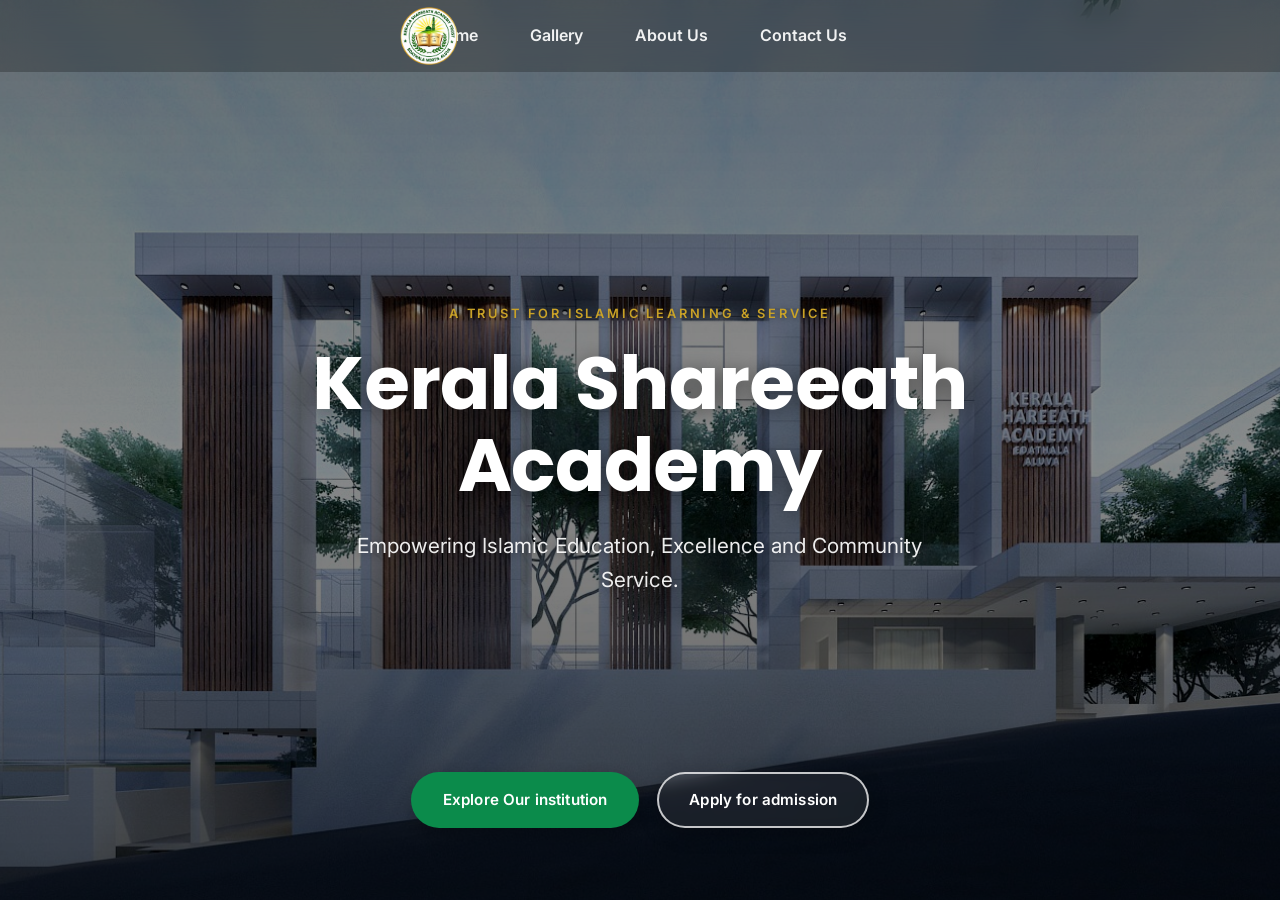
==== index.html @ facd6d51 "first commit" ====
<!doctype html>
<html lang="en">
  <head>
    <meta charset="UTF-8" />
    <meta name="viewport" content="width=device-width, initial-scale=1.0" />
    <title>Kerala Shareeath Academy</title>
    <meta
      name="description"
      content="Kerala Shareeath Academy — empowering Islamic education, excellence and community service."
    />

    <!-- Fonts: Poppins (display) + Inter (body) -->
    <link rel="preconnect" href="https://fonts.googleapis.com" />
    <link rel="preconnect" href="https://fonts.gstatic.com" crossorigin />
    <link
      href="https://fonts.googleapis.com/css2?family=Poppins:wght@500;600;700;800&family=Inter:wght@400;500;600&display=swap"
      rel="stylesheet"
    />

    <link rel="stylesheet" href="style.css" />
  </head>
  <body>
    <!-- ============ NAVBAR (transparent) ============ -->
    <header class="site-header">
      <div class="nav-inner">
        <img
          src="IMAGES/LOGO.png"
          alt="Kerala Shareeath Academy Logo"
          class="nav-logo"
        />

        <nav class="site-nav" aria-label="Primary">
          <ul>
            <li><a href="index.html">Home</a></li>
            <li><a href="gallery.html">Gallery</a></li>
            <li><a href="about.html">About Us</a></li>
            <li><a href="contact.html">Contact Us</a></li>
          </ul>
        </nav>

        <button
          class="nav-toggle"
          aria-expanded="false"
          aria-label="Toggle navigation"
        >
          ☰
        </button>
      </div>
    </header>

    <!-- ============ HERO ============ -->
    <header class="hero" id="hero">
      <!-- Slideshow layers (desktop) -->
      <div class="hero-slides" aria-hidden="true">
        <div
          class="hero-slide is-active"
          style="background-image: url(&quot;IMAGES/KSA1.jpeg&quot;)"
        ></div>
        <div
          class="hero-slide"
          style="background-image: url(&quot;IMAGES/KSA2.jpeg&quot;)"
        ></div>
        <div
          class="hero-slide"
          style="background-image: url(&quot;IMAGES/KSA3.jpeg&quot;)"
        ></div>
        <div
          class="hero-slide"
          style="background-image: url(&quot;IMAGES/KSA4.jpeg&quot;)"
        ></div>
      </div>

      <!-- Static image (mobile only, no JS needed) -->
      <div class="hero-static" aria-hidden="true"></div>

      <!-- Gradient overlay -->
      <div class="hero-overlay"></div>

      <!-- Subtle geometric ornament (signature motif) -->
      <svg class="hero-lattice" viewBox="0 0 200 200" aria-hidden="true">
        <use href="#khatam-pattern"></use>
      </svg>

      <!-- Content (only first landing sight) -->
      <div class="hero-content">
        <p class="hero-eyebrow">A TRUST FOR ISLAMIC LEARNING &amp; SERVICE</p>
        <h1 class="hero-title">Kerala Shareeath<br />Academy</h1>
        <p class="hero-subtitle">
          Empowering Islamic Education, Excellence and Community Service.
        </p>
      </div>

      <!-- CTA buttons (only two) -->
      <nav class="hero-actions" aria-label="Primary actions">
        <a href="gallery.html" class="btn btn-primary"
          >Explore Our institution</a
        >
        <a
          href="https://wa.me/919446958515?text=%D8%A7%D9%84%D8%B3%D9%84%D8%A7%D9%85%20%D8%B9%D9%84%D9%8A%D9%83%D9%85"
          class="btn btn-secondary"
          target="_blank"        >
          Apply for admission
        </a>
      </nav>
    </header>

    <!-- Shared SVG defs for the geometric motif, reused across sections -->
    <svg width="0" height="0" style="position: absolute">
      <defs>
        <pattern
          id="khatam-pattern"
          width="40"
          height="40"
          patternUnits="userSpaceOnUse"
        >
          <g fill="none" stroke="currentColor" stroke-width="1">
            <path d="M20 2 L38 20 L20 38 L2 20 Z" />
            <path d="M20 10 L30 20 L20 30 L10 20 Z" />
          </g>
        </pattern>
      </defs>
    </svg>

    <main>
      <!-- Empty main — content moved to dedicated pages. -->
    </main>

    <script src="script.js"></script>
  </body>
</html>
---- style.css ----
/* ============================================================
   KERALA SHAREEATH ACADEMY — DESIGN TOKENS
   ============================================================ */
:root {
  /* Color */
  --forest-deep:   #0a2e1f;   /* darkest ink-green, footer / dark bands */
  --brand-green:   #0b8b4b;   /* mandated brand green */
  --brand-green-d: #076b3a;   /* hover / pressed state */
  --gold:          #c9a227;   /* Islamic ornament / accent */
  --sand:          #f5f4ef;   /* cool off-white section background */
  --ink:           #17211c;   /* primary body text */
  --ink-soft:      #4d5951;   /* secondary body text */
  --white:         #ffffff;

  /* Type */
  --font-display: 'Poppins', 'Segoe UI', sans-serif;
  --font-body:    'Inter', 'Segoe UI', sans-serif;

  /* Layout */
  --max-width: 1200px;
  --radius: 10px;
  --transition-fast: 0.25s ease;
  --transition-slow: 1.4s ease;
  --nav-height: 72px;
}

/* ============================================================
   RESET
   ============================================================ */
*, *::before, *::after { box-sizing: border-box; }
html { scroll-behavior: smooth; }
body {
  margin: 0;
  font-family: var(--font-body);
  color: var(--ink);
  background: var(--sand);
  line-height: 1.6;
  -webkit-font-smoothing: antialiased;
}
/* Page transition wrapper */
.page-enter { opacity: 0; transform: translateY(8px); }
.page-enter-active { opacity: 1; transform: translateY(0); transition: opacity 420ms ease, transform 420ms ease; }
.page-exit { opacity: 1; }
.page-exit-active { opacity: 0; transition: opacity 300ms ease; }
img { max-width: 100%; display: block; }
a { color: inherit; text-decoration: none; }
h1, h2, h3, h4 {
  font-family: var(--font-display);
  margin: 0;
  color: var(--forest-deep);
}
p { margin: 0; }
ul { list-style: none; margin: 0; padding: 0; }

:focus-visible {
  outline: 3px solid var(--gold);
  outline-offset: 3px;
}

@media (prefers-reduced-motion: reduce) {
  *, *::before, *::after {
    animation-duration: 0.01ms !important;
    transition-duration: 0.01ms !important;
    scroll-behavior: auto !important;
  }
}

/* ============================================================
   HERO
   ============================================================ */
.hero {
  position: relative;
  width: 100vw;
  height: 100vh;
  min-height: 560px;
  overflow: hidden;
  display: flex;
  flex-direction: column;
  align-items: center;
  justify-content: center;
  isolation: isolate;
}

/* Slideshow layers - desktop/tablet */
.hero-slides {
  position: absolute;
  inset: 0;
  z-index: 0;
}
.hero-slide {
  position: absolute;
  inset: 0;
  background-size: cover;
  background-position: center;
  background-repeat: no-repeat;
  opacity: 0;
  transition: opacity var(--transition-slow);
  will-change: opacity;
}
.hero-slide.is-active { opacity: 1; }

/* Static image - mobile only (hidden by default) */
.hero-static {
  position: absolute;
  inset: 0;
  z-index: 0;
  display: none;
  background-image: url('IMAGES/KSA1.jpeg');
  background-size: cover;
  background-position: center;
  background-repeat: no-repeat;
}

/* Gradient overlay */
.hero-overlay {
  position: absolute;
  inset: 0;
  z-index: 1;
  background: linear-gradient(
    rgba(0,0,0,0.55),
    rgba(0,0,0,0.45),
    rgba(0,0,0,0.65)
  );
}

/* Signature geometric motif, faint, top-right of hero */
.hero-lattice {
  position: absolute;
  top: 6%;
  right: 4%;
  width: 140px;
  height: 140px;
  color: rgba(255,255,255,0.35);
  z-index: 1;
  pointer-events: none;
}
.hero-lattice rect,
.hero-lattice pattern { fill: none; }

/* Content */
.hero-content {
  position: relative;
  z-index: 2;
  text-align: center;
  color: var(--white);
  padding: 0 24px;
  max-width: 900px;
}
.hero-eyebrow {
  font-family: var(--font-body);
  font-size: 0.8rem;
  font-weight: 600;
  letter-spacing: 0.22em;
  color: var(--gold);
  margin-bottom: 18px;
  text-shadow: 0 1px 6px rgba(0,0,0,0.5);
}
.hero-title {
  font-size: clamp(2.4rem, 6vw, 4.6rem);
  font-weight: 700;
  line-height: 1.12;
  letter-spacing: -0.01em;
  color: var(--white);
  text-shadow: 0 3px 20px rgba(0,0,0,0.45);
}
.hero-subtitle {
  margin-top: 22px;
  font-size: clamp(1rem, 2vw, 1.3rem);
  font-weight: 400;
  color: rgba(255,255,255,0.92);
  text-shadow: 0 2px 10px rgba(0,0,0,0.4);
  max-width: 620px;
  margin-left: auto;
  margin-right: auto;
}

/* Bottom CTA buttons */
.hero-actions {
  position: absolute;
  z-index: 2;
  bottom: 8%;
  left: 0;
  right: 0;
  display: flex;
  flex-direction: row;
  justify-content: center;
  align-items: center;
  gap: 18px;
  padding: 0 24px;
}

.btn {
  display: inline-flex;
  align-items: center;
  justify-content: center;
  padding: 14px 30px;
  border-radius: 999px;
  font-family: var(--font-body);
  font-size: 0.95rem;
  font-weight: 600;
  letter-spacing: 0.01em;
  white-space: nowrap;
  transition: transform var(--transition-fast), box-shadow var(--transition-fast), background var(--transition-fast), border-color var(--transition-fast);
  box-shadow: 0 6px 20px rgba(0,0,0,0.22);
  cursor: pointer;
  border: 2px solid transparent;
}
.btn:hover,
.btn:focus-visible {
  transform: translateY(-3px) scale(1.04);
  box-shadow: 0 10px 26px rgba(0,0,0,0.3);
}

.btn-primary {
  background: var(--brand-green);
  color: var(--white);
}
.btn-primary:hover,
.btn-primary:focus-visible {
  background: var(--brand-green-d);
}

.btn-secondary {
  background: rgba(255,255,255,0.08);
  color: var(--white);
  border-color: rgba(255,255,255,0.75);
  backdrop-filter: blur(6px);
}
.btn-secondary:hover,
.btn-secondary:focus-visible {
  background: rgba(255,255,255,0.2);
  border-color: var(--white);
}

/* Scroll cue */
.hero-scroll-cue {
  position: absolute;
  z-index: 2;
  bottom: 2.4%;
  width: 22px;
  height: 36px;
  border: 2px solid rgba(255,255,255,0.6);
  border-radius: 12px;
}
.hero-scroll-cue span {
  position: absolute;
  top: 6px;
  left: 50%;
  width: 4px;
  height: 8px;
  background: var(--gold);
  border-radius: 2px;
  transform: translateX(-50%);
  animation: scrollcue 1.8s ease infinite;
}
@keyframes scrollcue {
  0%   { opacity: 1; top: 6px; }
  70%  { opacity: 0.2; top: 18px; }
  100% { opacity: 0; top: 18px; }
}

/* ============================================================
   SHARED SECTION HELPERS
   ============================================================ */
main { overflow: visible; }

html { scroll-padding-top: var(--nav-height); }

.container {
  max-width: var(--max-width);
  margin: 0 auto;
  padding: 40px 24px 60px;
}

.page-gallery main,
.page-about main,
.page-contact main {
  padding-top: calc(var(--nav-height) + 40px);
}

.page-section {
  background: var(--white);
  border-radius: var(--radius);
  box-shadow: 0 18px 40px rgba(10,46,31,0.08);
  padding: 40px 32px;
  margin-bottom: 40px;
}

.feature-grid,
.gallery-grid,
.contact-grid {
  display: grid;
  gap: 24px;
}

.feature-grid {
  grid-template-columns: repeat(3, minmax(220px, 1fr));
}

.gallery-grid {
  grid-template-columns: repeat(3, minmax(180px, 1fr));
}

.gallery-grid img {
  width: 100%;
  height: 320px;
  object-fit: cover;
  border-radius: 18px;
  transition: transform var(--transition-fast), filter var(--transition-fast);
}
.gallery-grid img:hover {
  transform: translateY(-6px);
  filter: saturate(1.12) brightness(1.02);
}

.contact-grid {
  grid-template-columns: 1fr 1fr;
}

.card {
  background: var(--sand);
  padding: 28px 24px;
  border-radius: var(--radius);
  box-shadow: 0 12px 28px rgba(10,46,31,0.08);
}

.card h3 {
  margin-bottom: 14px;
}

.card p,
.card li {
  color: var(--ink-soft);
  line-height: 1.8;
}
.eyebrow--dark { color: var(--brand-green-d); }

.section-head {
  max-width: 640px;
  margin: 0 auto 48px;
  text-align: center;
}
.section-head h2 { font-size: clamp(1.8rem, 3vw, 2.4rem); }

/* ============================================================
   WELCOME / ABOUT
   ============================================================ */
.welcome {
  max-width: var(--max-width);
  margin: 0 auto;
  padding: 96px 24px;
  display: grid;
  grid-template-columns: 1.2fr 0.8fr;
  gap: 60px;
  align-items: center;
}
.welcome-copy h2 {
  font-size: clamp(1.9rem, 3.4vw, 2.6rem);
  line-height: 1.2;
  margin-bottom: 22px;
}
.welcome-copy p {
  color: var(--ink-soft);
  font-size: 1.05rem;
  max-width: 54ch;
}
.link-arrow {
  display: inline-block;
  margin-top: 24px;
  font-weight: 600;
  color: var(--brand-green-d);
  border-bottom: 2px solid transparent;
  transition: border-color var(--transition-fast);
}
.link-arrow:hover { border-color: var(--brand-green-d); }

.welcome-motif {
  display: flex;
  align-items: center;
  justify-content: center;
}
.motif-svg {
  width: 100%;
  max-width: 280px;
  color: var(--gold);
  opacity: 0.85;
}

/* ============================================================
   INSTITUTIONS
   ============================================================ */
.institutions {
  background: var(--white);
  padding: 96px 24px;
}
.institutions-grid {
  max-width: var(--max-width);
  margin: 0 auto;
  display: grid;
  grid-template-columns: repeat(4, 1fr);
  gap: 28px;
}
.inst-card {
  background: var(--sand);
  border-radius: var(--radius);
  padding: 32px 24px;
  text-align: left;
  transition: transform var(--transition-fast), box-shadow var(--transition-fast);
  border: 1px solid rgba(10,46,31,0.06);
}
.inst-card:hover {
  transform: translateY(-6px);
  box-shadow: 0 14px 30px rgba(10,46,31,0.1);
}
.inst-icon {
  font-size: 1.8rem;
  margin-bottom: 16px;
}
.inst-card h3 {
  font-size: 1.15rem;
  margin-bottom: 10px;
}
.inst-card p {
  color: var(--ink-soft);
  font-size: 0.96rem;
}

/* ============================================================
   STATS BAND
   ============================================================ */
.stats {
  background: var(--forest-deep);
  padding: 64px 24px;
}
.stats-grid {
  max-width: var(--max-width);
  margin: 0 auto;
  display: grid;
  grid-template-columns: repeat(4, 1fr);
  gap: 24px;
  text-align: center;
}
.stat-num {
  display: block;
  font-family: var(--font-display);
  font-size: clamp(1.8rem, 3vw, 2.6rem);
  font-weight: 700;
  color: var(--gold);
}
.stat-label {
  display: block;
  margin-top: 8px;
  font-size: 0.9rem;
  letter-spacing: 0.04em;
  color: rgba(255,255,255,0.85);
}

/* ============================================================
   ADMISSIONS CALLOUT
   ============================================================ */
.admissions {
  background: var(--sand);
  padding: 96px 24px;
  text-align: center;
}
.admissions-inner {
  max-width: 560px;
  margin: 0 auto;
}
.admissions-inner h2 {
  font-size: clamp(1.8rem, 3vw, 2.3rem);
  margin-bottom: 16px;
}
.admissions-inner p {
  color: var(--ink-soft);
  margin-bottom: 30px;
}
.admissions .btn-primary {
  box-shadow: 0 8px 22px rgba(11,139,75,0.25);
}

/* ============================================================
   RESPONSIVE — TABLET
   ============================================================ */
@media (max-width: 1024px) {
  .institutions-grid { grid-template-columns: repeat(2, 1fr); }
  .welcome { grid-template-columns: 1fr; }
  .welcome-motif { order: -1; max-width: 220px; margin: 0 auto; }
}

/* ============================================================
   RESPONSIVE — MOBILE (< 768px)
   ============================================================ */
@media (max-width: 768px) {

  /* Hero: swap slideshow for static first image */
  .hero-slides { display: none; }
  .hero-static { display: block; }

  .hero { min-height: 100svh; padding-bottom: 24px; }

  .hero-content { padding: 0 20px; }
  .hero-eyebrow { font-size: 0.7rem; letter-spacing: 0.16em; }
  .hero-title { font-size: clamp(2rem, 9vw, 2.6rem); }
  .hero-subtitle { font-size: 1rem; margin-top: 16px; }

  .hero-lattice { width: 90px; height: 90px; top: 4%; right: 5%; }

  /* Buttons stack full width */
  .hero-actions {
    flex-direction: column;
    bottom: 6%;
    gap: 12px;
    width: 100%;
    padding: 0 22px;
  }
  .btn {
    width: 100%;
    padding: 15px 24px;
  }
  .hero-scroll-cue { display: none; }

  .welcome,
  .institutions,
  .admissions {
    padding: 64px 20px;
  }
  .institutions-grid { grid-template-columns: 1fr; }
  .stats-grid { grid-template-columns: repeat(2, 1fr); gap: 32px 20px; }
}

@media (max-width: 400px) {
  .hero-title { font-size: 1.9rem; }
}

/* ============ NAVBAR ============ */
.site-header {
  position: fixed;
  top: 0;
  left: 0;
  right: 0;
  height: var(--nav-height);
  display: flex;
  align-items: center;
  z-index: 40;
  background: rgba(0,0,0,0.24);
  backdrop-filter: blur(14px);
  color: var(--white);
}
.site-header .nav-inner {
  max-width: var(--max-width);
  margin: 0 auto;
  width: 100%;
  padding: 0 24px;
  display: flex;
  align-items: center;
  justify-content: center;
}
.nav-logo {
  position: absolute;
  left: 400px;
  top: 50%;
  transform: translateY(-50%);
  width: 58px;
  height: 58px;
  object-fit: contain;
  z-index: 2;
}
.site-nav ul { display: flex; gap: 24px; align-items: center; }
.site-nav a { color: rgba(255,255,255,0.92); padding: 10px 14px; border-radius: 14px; transition: background 180ms ease, color 180ms ease; font-weight: 600; }
.site-nav a:hover, .site-nav a:focus { background: rgba(255,255,255,0.14); color: var(--white); }
.nav-toggle { display: none; background: transparent; color: var(--white); border: none; font-size: 1.4rem; cursor: pointer; }

/* Sub-headers on inner pages: make header solid and subtle */
.site-header--sub { background: var(--white); color: var(--ink); box-shadow: 0 16px 38px rgba(10,46,31,0.08); }
.site-header--sub .site-nav a { color: var(--ink); }
.site-header--sub .nav-toggle { color: var(--ink); }

.site-nav.show { display: flex; }

@media (max-width: 768px) {
  .site-nav { display: none; }
  .nav-toggle { display: inline-flex; }
  .site-header--sub .nav-toggle { color: var(--ink); }

  .nav-logo {
    left: 16px;
    width: 50px;
    height: 50px;
  }
}

@media (max-width: 700px) {
  .site-nav {
    position: absolute;
    top: calc(var(--nav-height) + 12px);
    right: 20px;
    background: rgba(255,255,255,0.98);
    border-radius: 18px;
    box-shadow: 0 24px 48px rgba(0,0,0,0.14);
    padding: 16px;
    display: none;
    width: min(260px, calc(100% - 40px));
  }
  .site-nav ul { flex-direction: column; gap: 14px; }
}
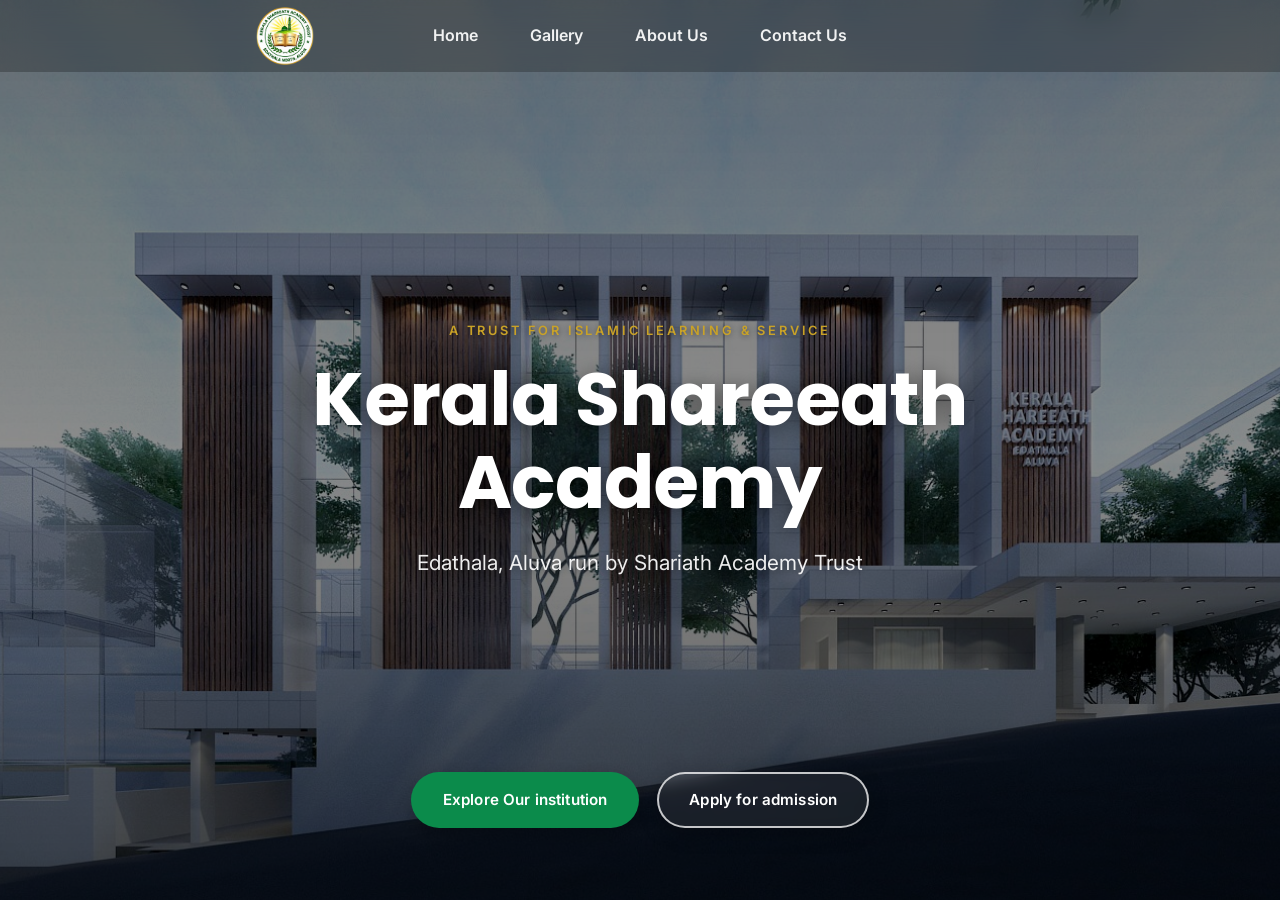
==== commit ec4ac7bc: "corrections" ====
--- a/index.html
+++ b/index.html
@@ -86,7 +86,7 @@
         <p class="hero-eyebrow">A TRUST FOR ISLAMIC LEARNING &amp; SERVICE</p>
         <h1 class="hero-title">Kerala Shareeath<br />Academy</h1>
         <p class="hero-subtitle">
-          Empowering Islamic Education, Excellence and Community Service.
+          Edathala, Aluva run by Shariath Academy Trust
         </p>
       </div>
 
@@ -96,7 +96,7 @@
           >Explore Our institution</a
         >
         <a
-          href="https://wa.me/919446958515?text=%D8%A7%D9%84%D8%B3%D9%84%D8%A7%D9%85%20%D8%B9%D9%84%D9%8A%D9%83%D9%85"
+          href="https://wa.me/919544580368?text=%D8%A7%D9%84%D8%B3%D9%84%D8%A7%D9%85%20%D8%B9%D9%84%D9%8A%D9%83%D9%85"
           class="btn btn-secondary"
           target="_blank"        >
           Apply for admission
--- a/style.css
+++ b/style.css
@@ -558,7 +558,7 @@
 }
 .nav-logo {
   position: absolute;
-  left: 400px;
+  left: 20%;
   top: 50%;
   transform: translateY(-50%);
   width: 58px;
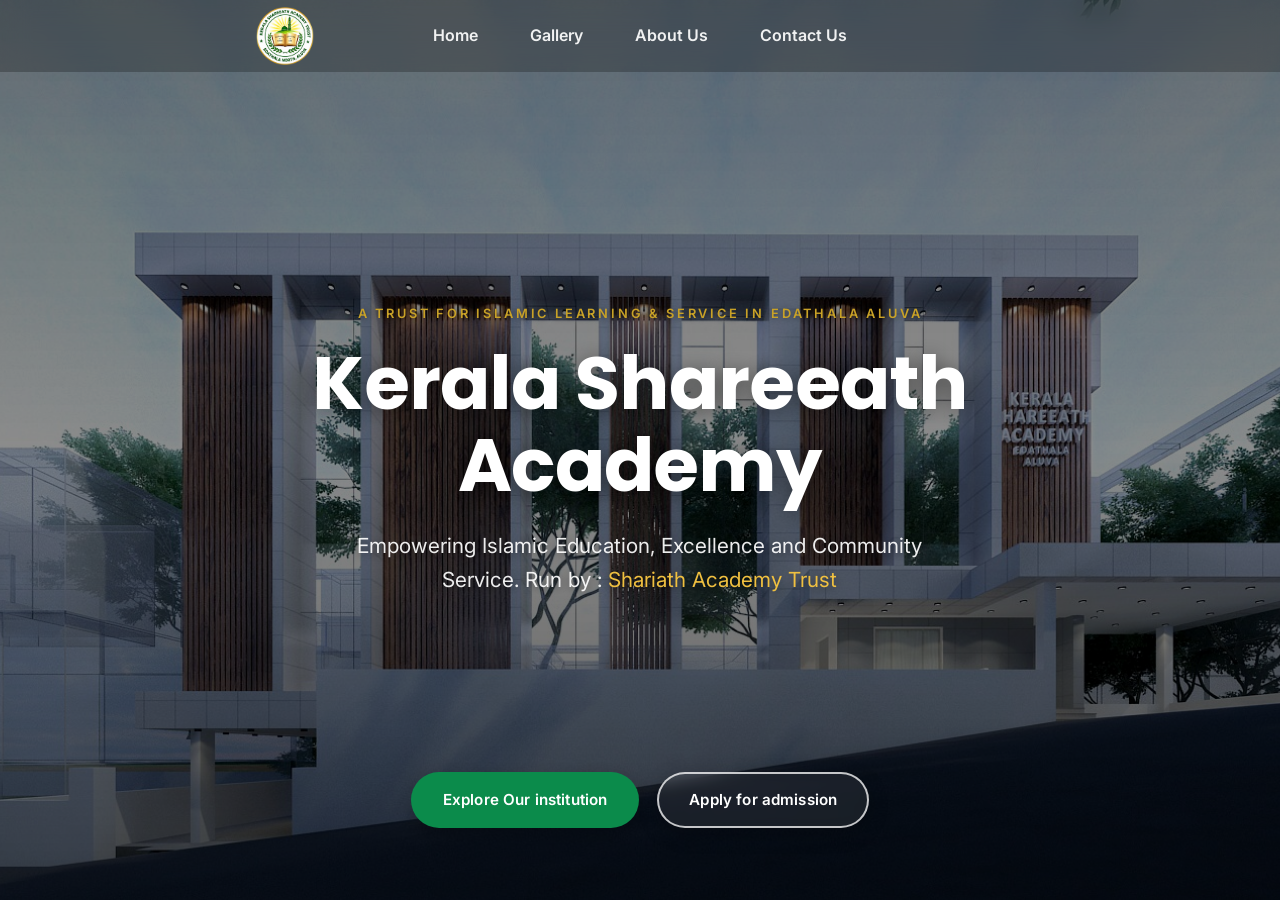
==== commit db1112a9: "ADRESS" ====
--- a/index.html
+++ b/index.html
@@ -83,10 +83,11 @@
 
       <!-- Content (only first landing sight) -->
       <div class="hero-content">
-        <p class="hero-eyebrow">A TRUST FOR ISLAMIC LEARNING &amp; SERVICE</p>
+        <p class="hero-eyebrow">A TRUST FOR ISLAMIC LEARNING &amp; SERVICE IN EDATHALA ALUVA</p>
         <h1 class="hero-title">Kerala Shareeath<br />Academy</h1>
         <p class="hero-subtitle">
-          Edathala, Aluva run by Shariath Academy Trust
+          Empowering Islamic Education, Excellence and Community Service.
+          Run by : <span style="color: #f0c040">Shariath Academy Trust</span>
         </p>
       </div>
 
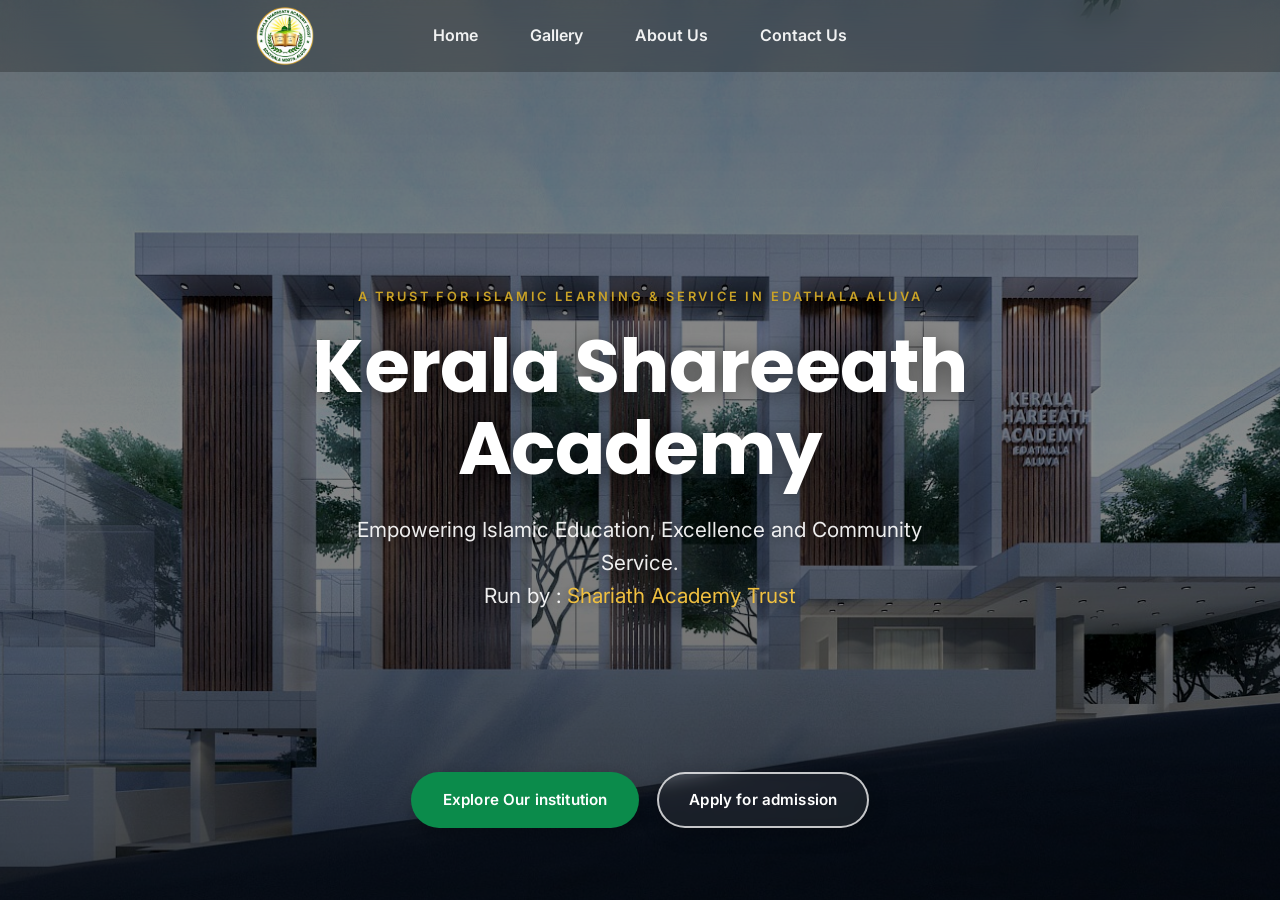
==== commit cab9d8ef: "adreess" ====
--- a/index.html
+++ b/index.html
@@ -86,7 +86,7 @@
         <p class="hero-eyebrow">A TRUST FOR ISLAMIC LEARNING &amp; SERVICE IN EDATHALA ALUVA</p>
         <h1 class="hero-title">Kerala Shareeath<br />Academy</h1>
         <p class="hero-subtitle">
-          Empowering Islamic Education, Excellence and Community Service.
+          Empowering Islamic Education, Excellence and Community Service. <br>
           Run by : <span style="color: #f0c040">Shariath Academy Trust</span>
         </p>
       </div>
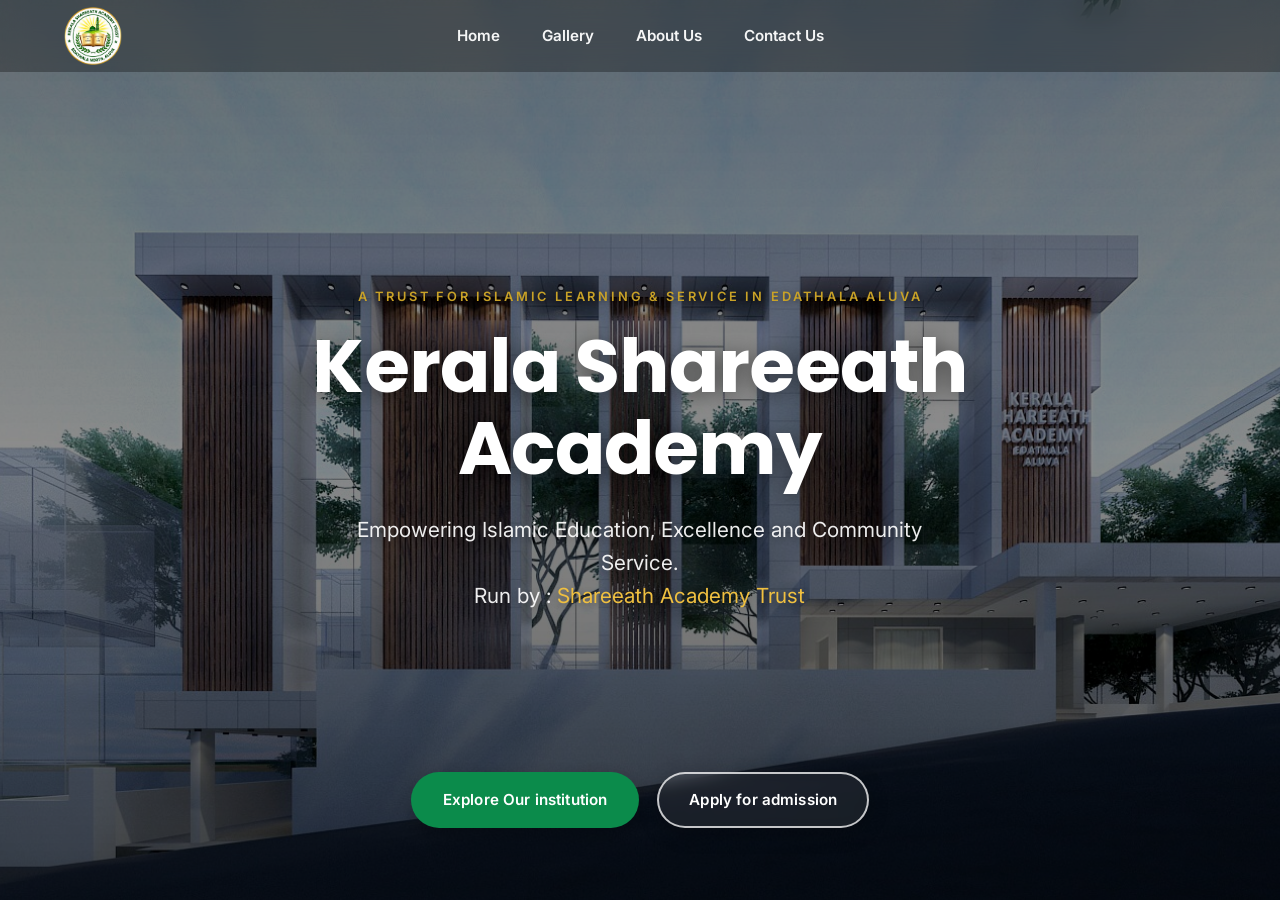
==== commit 04cb320d: "mobile version" ====
--- a/index.html
+++ b/index.html
@@ -21,32 +21,33 @@
   </head>
   <body>
     <!-- ============ NAVBAR (transparent) ============ -->
-    <header class="site-header">
-      <div class="nav-inner">
-        <img
-          src="IMAGES/LOGO.png"
-          alt="Kerala Shareeath Academy Logo"
-          class="nav-logo"
-        />
+<header class="site-header">
+  <div class="nav-inner">
 
-        <nav class="site-nav" aria-label="Primary">
-          <ul>
-            <li><a href="index.html">Home</a></li>
-            <li><a href="gallery.html">Gallery</a></li>
-            <li><a href="about.html">About Us</a></li>
-            <li><a href="contact.html">Contact Us</a></li>
-          </ul>
-        </nav>
+    <a href="index.html" class="nav-logo-link">
+      <img src="IMAGES/LOGO.png" alt="Kerala Shareeath Academy Logo" class="nav-logo">
+    </a>
 
-        <button
-          class="nav-toggle"
-          aria-expanded="false"
-          aria-label="Toggle navigation"
-        >
-          ☰
-        </button>
-      </div>
-    </header>
+    <nav class="site-nav" id="siteNav" aria-label="Primary">
+      <ul>
+        <li><a href="index.html">Home</a></li>
+        <li><a href="gallery.html">Gallery</a></li>
+        <li><a href="about.html">About Us</a></li>
+        <li><a href="contact.html">Contact Us</a></li>
+      </ul>
+    </nav>
+
+    <button
+      class="nav-toggle"
+      id="navToggle"
+      aria-expanded="false"
+      aria-controls="siteNav"
+      aria-label="Toggle navigation">
+      ☰
+    </button>
+
+  </div>
+</header>
 
     <!-- ============ HERO ============ -->
     <header class="hero" id="hero">
@@ -87,7 +88,7 @@
         <h1 class="hero-title">Kerala Shareeath<br />Academy</h1>
         <p class="hero-subtitle">
           Empowering Islamic Education, Excellence and Community Service. <br>
-          Run by : <span style="color: #f0c040">Shariath Academy Trust</span>
+          Run by : <span style="color: #f0c040">Shareeath Academy Trust</span>
         </p>
       </div>
 
--- a/style.css
+++ b/style.css
@@ -491,49 +491,245 @@
 /* ============================================================
    RESPONSIVE — MOBILE (< 768px)
    ============================================================ */
+/* ============================================================
+   MOBILE — COMPLETE HERO REDESIGN
+   ============================================================ */
+
 @media (max-width: 768px) {
 
-  /* Hero: swap slideshow for static first image */
-  .hero-slides { display: none; }
-  .hero-static { display: block; }
-
-  .hero { min-height: 100svh; padding-bottom: 24px; }
-
-  .hero-content { padding: 0 20px; }
-  .hero-eyebrow { font-size: 0.7rem; letter-spacing: 0.16em; }
-  .hero-title { font-size: clamp(2rem, 9vw, 2.6rem); }
-  .hero-subtitle { font-size: 1rem; margin-top: 16px; }
-
-  .hero-lattice { width: 90px; height: 90px; top: 4%; right: 5%; }
-
-  /* Buttons stack full width */
+  /* --------------------------------
+     HERO
+     -------------------------------- */
+
+  .hero {
+    width: 100%;
+    height: 100svh;
+    min-height: 680px;
+
+    display: flex;
+    flex-direction: column;
+
+    justify-content: flex-end;
+
+    padding: 0;
+
+    overflow: hidden;
+  }
+
+
+  /* --------------------------------
+     Mobile background
+     -------------------------------- */
+
+  .hero-slides {
+    display: block;
+  }
+
+  .hero-slide {
+    background-position: center center;
+    background-size: cover;
+  }
+
+  .hero-static {
+    display: none;
+  }
+
+
+  /* --------------------------------
+     Darker mobile overlay
+     -------------------------------- */
+
+  .hero-overlay {
+    background:
+      linear-gradient(
+        to bottom,
+        rgba(0,0,0,0.15) 0%,
+        rgba(0,0,0,0.20) 30%,
+        rgba(0,0,0,0.70) 72%,
+        rgba(0,0,0,0.92) 100%
+      );
+  }
+
+
+  /* --------------------------------
+     Hide decorative lattice
+     -------------------------------- */
+
+  .hero-lattice {
+    display: none;
+  }
+
+
+  /* --------------------------------
+     Hero content
+     -------------------------------- */
+
+  .hero-content {
+    position: relative;
+
+    width: 100%;
+
+    padding: 0 24px;
+
+    margin-bottom: 25px;
+
+    text-align: center;
+
+    z-index: 2;
+  }
+
+
+  .hero-eyebrow {
+    font-size: 0.68rem;
+
+    line-height: 1.5;
+
+    letter-spacing: 0.14em;
+
+    margin-bottom: 12px;
+
+    color: var(--gold);
+  }
+
+
+  .hero-title {
+    font-size: clamp(2.25rem, 11vw, 3.2rem);
+
+    line-height: 1.08;
+
+    letter-spacing: -0.02em;
+
+    text-shadow:
+      0 3px 18px rgba(0,0,0,0.55);
+  }
+
+
+  .hero-subtitle {
+    margin-top: 16px;
+
+    max-width: 340px;
+
+    margin-left: auto;
+    margin-right: auto;
+
+    font-size: 0.98rem;
+
+    line-height: 1.6;
+
+    color: rgba(255,255,255,0.92);
+  }
+
+
+  /* --------------------------------
+     MOBILE BUTTONS
+     -------------------------------- */
+
   .hero-actions {
+
+    position: relative;
+
+    width: 100%;
+
+    left: auto;
+    right: auto;
+    bottom: auto;
+
+    z-index: 3;
+
+    display: flex;
+
     flex-direction: column;
-    bottom: 6%;
-    gap: 12px;
+
+    gap: 11px;
+
+    padding: 0 24px 34px;
+  }
+
+
+  .btn {
+
     width: 100%;
-    padding: 0 22px;
-  }
-  .btn {
-    width: 100%;
-    padding: 15px 24px;
-  }
-  .hero-scroll-cue { display: none; }
-
-  .welcome,
-  .institutions,
-  .admissions {
-    padding: 64px 20px;
-  }
-  .institutions-grid { grid-template-columns: 1fr; }
-  .stats-grid { grid-template-columns: repeat(2, 1fr); gap: 32px 20px; }
-}
+
+    min-height: 52px;
+
+    padding: 14px 20px;
+
+    border-radius: 14px;
+
+    font-size: 0.92rem;
+
+    white-space: normal;
+
+    text-align: center;
+  }
+
+
+  .btn-primary {
+    box-shadow:
+      0 8px 24px rgba(0,0,0,0.25);
+  }
+
+
+  .btn-secondary {
+    background: rgba(255,255,255,0.12);
+
+    backdrop-filter: blur(10px);
+    -webkit-backdrop-filter: blur(10px);
+  }
+
+
+  /* --------------------------------
+     Hide scroll indicator
+     -------------------------------- */
+
+  .hero-scroll-cue {
+    display: none;
+  }
+}
+
 
 @media (max-width: 400px) {
   .hero-title { font-size: 1.9rem; }
 }
-
+@media (max-width: 400px) {
+
+  .hero {
+    min-height: 620px;
+  }
+
+  .hero-content {
+    padding: 0 20px;
+    margin-bottom: 20px;
+  }
+
+  .hero-eyebrow {
+    font-size: 0.62rem;
+  }
+
+  .hero-title {
+    font-size: 2.05rem;
+  }
+
+  .hero-subtitle {
+    font-size: 0.9rem;
+    line-height: 1.5;
+  }
+
+  .hero-actions {
+    padding-left: 20px;
+    padding-right: 20px;
+    padding-bottom: 24px;
+  }
+
+  .btn {
+    min-height: 50px;
+  }
+}
 /* ============ NAVBAR ============ */
+/* ============================================================
+   RESPONSIVE NAVBAR
+   ============================================================ */
+
 .site-header {
   position: fixed;
   top: 0;
@@ -542,65 +738,319 @@
   height: var(--nav-height);
   display: flex;
   align-items: center;
-  z-index: 40;
-  background: rgba(0,0,0,0.24);
+  z-index: 1000;
+
+  background: rgba(0, 0, 0, 0.30);
   backdrop-filter: blur(14px);
+  -webkit-backdrop-filter: blur(14px);
+
   color: var(--white);
 }
+
 .site-header .nav-inner {
+  position: relative;
+
   max-width: var(--max-width);
+  width: 100%;
+  height: 100%;
+
   margin: 0 auto;
-  width: 100%;
   padding: 0 24px;
+
   display: flex;
   align-items: center;
   justify-content: center;
 }
+
+
+/* =========================
+   LOGO
+   ========================= */
+
+.nav-logo-link {
+  position: absolute;
+  left: 24px;
+  top: 50%;
+
+  transform: translateY(-50%);
+
+  display: flex;
+  align-items: center;
+
+  z-index: 1002;
+}
+
 .nav-logo {
-  position: absolute;
-  left: 20%;
-  top: 50%;
-  transform: translateY(-50%);
   width: 58px;
   height: 58px;
+
   object-fit: contain;
-  z-index: 2;
-}
-.site-nav ul { display: flex; gap: 24px; align-items: center; }
-.site-nav a { color: rgba(255,255,255,0.92); padding: 10px 14px; border-radius: 14px; transition: background 180ms ease, color 180ms ease; font-weight: 600; }
-.site-nav a:hover, .site-nav a:focus { background: rgba(255,255,255,0.14); color: var(--white); }
-.nav-toggle { display: none; background: transparent; color: var(--white); border: none; font-size: 1.4rem; cursor: pointer; }
-
-/* Sub-headers on inner pages: make header solid and subtle */
-.site-header--sub { background: var(--white); color: var(--ink); box-shadow: 0 16px 38px rgba(10,46,31,0.08); }
-.site-header--sub .site-nav a { color: var(--ink); }
-.site-header--sub .nav-toggle { color: var(--ink); }
-
-.site-nav.show { display: flex; }
+
+  display: block;
+}
+
+
+/* =========================
+   DESKTOP NAVIGATION
+   ========================= */
+
+.site-nav {
+  display: flex;
+  align-items: center;
+}
+
+.site-nav ul {
+  display: flex;
+  align-items: center;
+  justify-content: center;
+
+  gap: 10px;
+}
+
+.site-nav a {
+  display: block;
+
+  color: rgba(255,255,255,0.95);
+
+  padding: 10px 16px;
+
+  border-radius: 12px;
+
+  font-weight: 600;
+  font-size: 0.95rem;
+
+  transition:
+    background 180ms ease,
+    color 180ms ease,
+    transform 180ms ease;
+}
+
+.site-nav a:hover,
+.site-nav a:focus-visible {
+  background: rgba(255,255,255,0.15);
+  color: var(--white);
+
+  transform: translateY(-1px);
+}
+
+
+/* =========================
+   HAMBURGER
+   ========================= */
+
+.nav-toggle {
+  display: none;
+
+  position: absolute;
+  right: 20px;
+  top: 50%;
+
+  transform: translateY(-50%);
+
+  width: 44px;
+  height: 44px;
+
+  align-items: center;
+  justify-content: center;
+
+  background: rgba(255,255,255,0.10);
+
+  color: var(--white);
+
+  border: 1px solid rgba(255,255,255,0.30);
+  border-radius: 10px;
+
+  font-size: 1.5rem;
+  line-height: 1;
+
+  cursor: pointer;
+
+  z-index: 1002;
+}
+
+
+/* =========================
+   INNER PAGE HEADER
+   ========================= */
+
+.site-header--sub {
+  background: rgba(255,255,255,0.96);
+
+  color: var(--ink);
+
+  box-shadow: 0 12px 30px rgba(10,46,31,0.10);
+}
+
+.site-header--sub .site-nav a {
+  color: var(--ink);
+}
+
+.site-header--sub .nav-toggle {
+  color: var(--ink);
+
+  background: rgba(10,46,31,0.06);
+  border-color: rgba(10,46,31,0.15);
+}
+
+
+/* ============================================================
+   TABLET
+   ============================================================ */
+
+@media (max-width: 1024px) {
+
+  .site-header .nav-inner {
+    padding: 0 20px;
+  }
+
+  .nav-logo-link {
+    left: 20px;
+  }
+
+  .nav-logo {
+    width: 54px;
+    height: 54px;
+  }
+
+  .site-nav ul {
+    gap: 4px;
+  }
+
+  .site-nav a {
+    padding: 9px 12px;
+    font-size: 0.9rem;
+  }
+}
+
+
+/* ============================================================
+   MOBILE NAVBAR
+   ============================================================ */
 
 @media (max-width: 768px) {
-  .site-nav { display: none; }
-  .nav-toggle { display: inline-flex; }
-  .site-header--sub .nav-toggle { color: var(--ink); }
+
+  .site-header {
+    height: 64px;
+  }
+
+  .site-header .nav-inner {
+    padding: 0 16px;
+    justify-content: center;
+  }
+
+  .nav-logo-link {
+    left: 16px;
+  }
 
   .nav-logo {
+    width: 48px;
+    height: 48px;
+  }
+
+  /* Hamburger visible */
+  .nav-toggle {
+    display: inline-flex;
+  }
+
+  /* Closed menu */
+  .site-nav {
+    display: none;
+
+    position: fixed;
+
+    top: 74px;
     left: 16px;
-    width: 50px;
-    height: 50px;
-  }
-}
-
-@media (max-width: 700px) {
+    right: 16px;
+
+    width: auto;
+
+    padding: 12px;
+
+    background: rgba(255,255,255,0.98);
+
+    border: 1px solid rgba(10,46,31,0.08);
+
+    border-radius: 18px;
+
+    box-shadow:
+      0 20px 50px rgba(0,0,0,0.20);
+
+    z-index: 1001;
+  }
+
+  /* OPEN menu */
+  .site-nav.show {
+    display: block;
+  }
+
+  .site-nav ul {
+    display: flex;
+    flex-direction: column;
+
+    width: 100%;
+
+    gap: 4px;
+  }
+
+  .site-nav li {
+    width: 100%;
+  }
+
+  .site-nav a {
+    width: 100%;
+
+    padding: 14px 16px;
+
+    color: var(--forest-deep);
+
+    border-radius: 12px;
+
+    font-size: 1rem;
+    font-weight: 600;
+
+    text-align: center;
+  }
+
+  .site-nav a:hover,
+  .site-nav a:focus-visible {
+    background: rgba(11,139,75,0.10);
+
+    color: var(--brand-green-d);
+
+    transform: none;
+  }
+
+  .site-header--sub .site-nav a {
+    color: var(--forest-deep);
+  }
+}
+
+
+/* ============================================================
+   SMALL PHONES
+   ============================================================ */
+
+@media (max-width: 400px) {
+
+  .site-header {
+    height: 60px;
+  }
+
+  .nav-logo {
+    width: 44px;
+    height: 44px;
+  }
+
+  .nav-toggle {
+    right: 14px;
+
+    width: 42px;
+    height: 42px;
+  }
+
   .site-nav {
-    position: absolute;
-    top: calc(var(--nav-height) + 12px);
-    right: 20px;
-    background: rgba(255,255,255,0.98);
-    border-radius: 18px;
-    box-shadow: 0 24px 48px rgba(0,0,0,0.14);
-    padding: 16px;
-    display: none;
-    width: min(260px, calc(100% - 40px));
-  }
-  .site-nav ul { flex-direction: column; gap: 14px; }
-}+    top: 70px;
+    left: 12px;
+    right: 12px;
+  }
+}
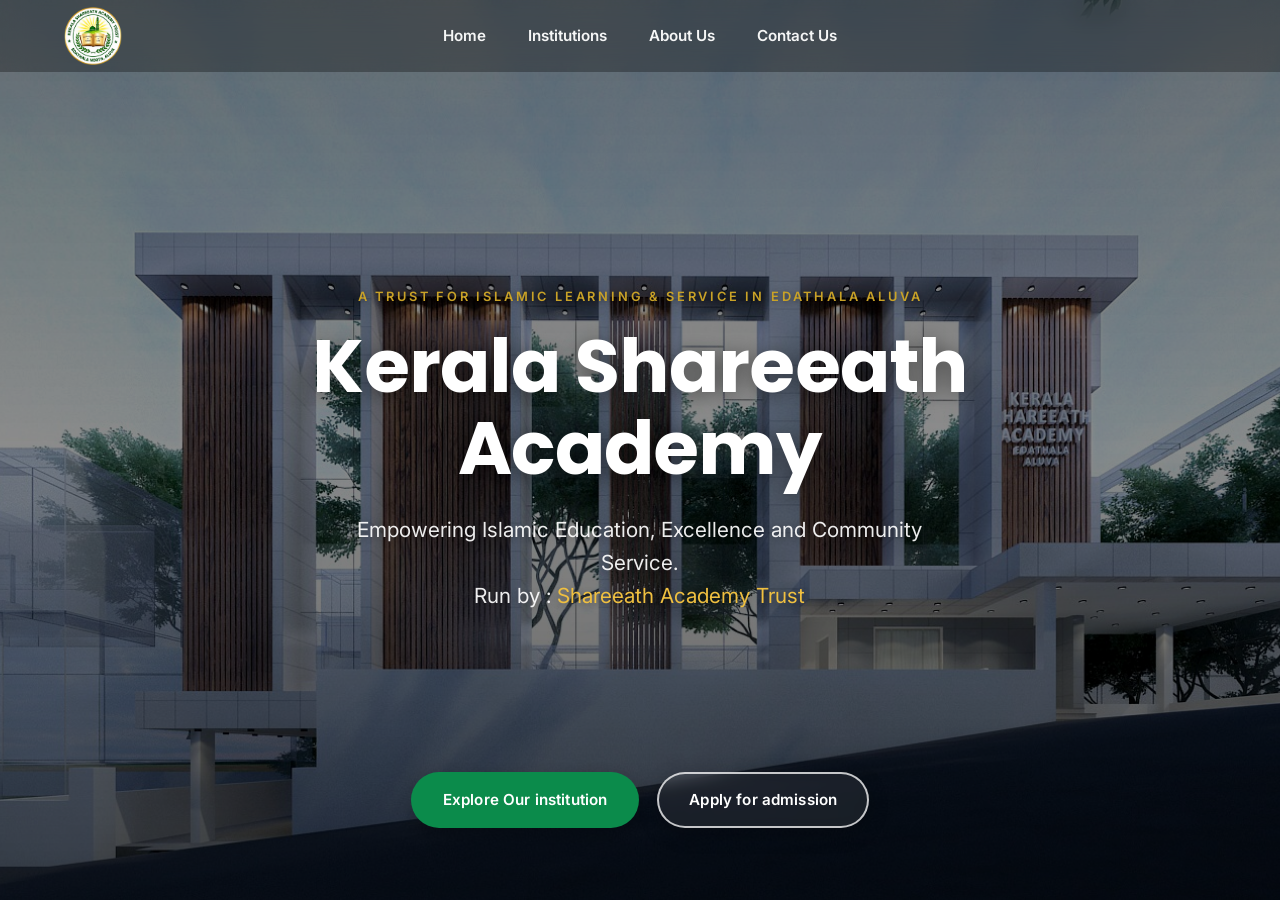
==== commit 1d397561: "gallery" ====
--- a/index.html
+++ b/index.html
@@ -31,7 +31,7 @@
     <nav class="site-nav" id="siteNav" aria-label="Primary">
       <ul>
         <li><a href="index.html">Home</a></li>
-        <li><a href="gallery.html">Gallery</a></li>
+        <li><a href="gallery.html">Institutions</a></li>
         <li><a href="about.html">About Us</a></li>
         <li><a href="contact.html">Contact Us</a></li>
       </ul>
--- a/style.css
+++ b/style.css
@@ -1054,3 +1054,683 @@
     right: 12px;
   }
 }
+/* ============================================================
+   KSA INSTITUTIONS PAGE
+   ============================================================ */
+
+.page-gallery {
+  background: var(--sand);
+}
+
+
+/* ============================================================
+   PAGE INTRO
+   ============================================================ */
+
+.institutions-page {
+  width: 100%;
+  overflow: hidden;
+}
+
+.institutions-intro {
+  min-height: 38vh;
+
+  display: flex;
+  align-items: center;
+  justify-content: center;
+
+  padding:
+    calc(var(--nav-height) + 45px)
+    24px
+    55px;
+
+  background:
+    linear-gradient(
+      135deg,
+      var(--forest-deep),
+      #0b5032
+    );
+
+  color: var(--white);
+
+  text-align: center;
+
+  position: relative;
+  isolation: isolate;
+}
+
+
+/* subtle gold decorative circle */
+
+.institutions-intro::before {
+  content: "";
+
+  position: absolute;
+
+  width: 320px;
+  height: 320px;
+
+  border: 1px solid rgba(201,162,39,0.22);
+  border-radius: 50%;
+
+  top: -170px;
+  right: -100px;
+
+  z-index: -1;
+}
+
+
+.institutions-intro::after {
+  content: "";
+
+  position: absolute;
+
+  width: 220px;
+  height: 220px;
+
+  border: 1px solid rgba(201,162,39,0.15);
+  border-radius: 50%;
+
+  bottom: -130px;
+  left: -80px;
+
+  z-index: -1;
+}
+
+
+.institutions-intro-inner {
+  max-width: 760px;
+  margin: 0 auto;
+}
+
+
+.institution-eyebrow {
+  display: inline-block;
+
+  margin-bottom: 14px;
+
+  font-family: var(--font-body);
+
+  font-size: 0.75rem;
+
+  font-weight: 700;
+
+  letter-spacing: 0.20em;
+
+  color: var(--gold);
+}
+
+
+.institutions-intro h1 {
+  color: var(--white);
+
+  font-size: clamp(
+    2rem,
+    5vw,
+    3.5rem
+  );
+
+  line-height: 1.15;
+
+  margin-bottom: 18px;
+}
+
+
+.institutions-intro p {
+  max-width: 650px;
+
+  margin: 0 auto;
+
+  color: rgba(255,255,255,0.82);
+
+  font-size: 1rem;
+
+  line-height: 1.8;
+}
+
+
+/* ============================================================
+   INSTITUTION SHOWCASE
+   ============================================================ */
+
+.institution-showcase {
+  padding: 0px 24px 50px;
+
+  background:
+    linear-gradient(
+      to bottom,
+      var(--sand),
+      #ffffff
+    );
+}
+
+
+.institution-cards {
+  max-width: 1200px;
+
+  margin: 0 auto;
+
+  display: grid;
+
+  grid-template-columns:
+    repeat(3, minmax(0, 1fr));
+
+  gap: 28px;
+
+  align-items: stretch;
+}
+
+
+/* ============================================================
+   INSTITUTION CARD
+   ============================================================ */
+
+.institution-card {
+
+  background: var(--white);
+
+  border-radius: 22px;
+
+  overflow: hidden;
+
+  border: 1px solid rgba(10,46,31,0.07);
+
+  box-shadow:
+    0 18px 45px rgba(10,46,31,0.09);
+
+  display: flex;
+
+  flex-direction: column;
+
+  transition:
+    transform var(--transition-fast),
+    box-shadow var(--transition-fast);
+}
+
+
+.institution-card:hover {
+
+  transform: translateY(-8px);
+
+  box-shadow:
+    0 25px 55px rgba(10,46,31,0.15);
+}
+
+
+/* ============================================================
+   INSTITUTION IMAGE
+   ============================================================ */
+
+.institution-image {
+
+  position: relative;
+
+  width: 100%;
+
+  height: 250px;
+
+  overflow: hidden;
+
+  background:
+    linear-gradient(
+      135deg,
+      #0a2e1f,
+      #0b8b4b
+    );
+}
+
+
+.institution-image::after {
+
+  content: "";
+
+  position: absolute;
+
+  inset: 0;
+
+  background:
+    linear-gradient(
+      to bottom,
+      transparent 45%,
+      rgba(0,0,0,0.45)
+    );
+
+  pointer-events: none;
+}
+
+
+.institution-image img {
+
+  width: 100%;
+  height: 100%;
+
+  object-fit: cover;
+
+  display: block;
+
+  transition:
+    transform 0.6s ease;
+}
+
+
+.institution-card:hover
+.institution-image img {
+
+  transform: scale(1.06);
+}
+
+
+/* Image number */
+
+.institution-number {
+
+  position: absolute;
+
+  left: 18px;
+  bottom: 16px;
+
+  z-index: 2;
+
+  width: 42px;
+  height: 42px;
+
+  display: flex;
+
+  align-items: center;
+  justify-content: center;
+
+  border-radius: 50%;
+
+  background: var(--gold);
+
+  color: var(--forest-deep);
+
+  font-family: var(--font-display);
+
+  font-weight: 800;
+
+  font-size: 0.9rem;
+}
+
+
+/* ============================================================
+   CARD CONTENT
+   ============================================================ */
+
+.institution-content {
+
+  padding: 30px 26px 28px;
+
+  display: flex;
+
+  flex-direction: column;
+
+  flex: 1;
+}
+
+
+.institution-label {
+
+  display: block;
+
+  margin-bottom: 10px;
+
+  color: var(--brand-green-d);
+
+  font-size: 0.68rem;
+
+  font-weight: 700;
+
+  letter-spacing: 0.14em;
+}
+
+
+.institution-content h2 {
+
+  font-size: 1.35rem;
+
+  line-height: 1.3;
+
+  margin-bottom: 14px;
+
+  color: var(--forest-deep);
+}
+
+
+.institution-content p {
+
+  color: var(--ink-soft);
+
+  font-size: 0.93rem;
+
+  line-height: 1.75;
+
+  margin-bottom: 24px;
+
+  flex: 1;
+}
+
+
+/* ============================================================
+   KNOW MORE BUTTON
+   ============================================================ */
+
+.institution-btn {
+
+  align-self: flex-start;
+
+  display: inline-flex;
+
+  align-items: center;
+
+  gap: 10px;
+
+  padding: 11px 18px;
+
+  border-radius: 999px;
+
+  background: var(--brand-green);
+
+  color: var(--white);
+
+  font-size: 0.88rem;
+
+  font-weight: 600;
+
+  transition:
+    background var(--transition-fast),
+    transform var(--transition-fast),
+    box-shadow var(--transition-fast);
+}
+
+
+.institution-btn span {
+
+  font-size: 1.1rem;
+
+  line-height: 1;
+
+  transition:
+    transform var(--transition-fast);
+}
+
+
+.institution-btn:hover {
+
+  background: var(--brand-green-d);
+
+  transform: translateY(-2px);
+
+  box-shadow:
+    0 8px 20px rgba(11,139,75,0.25);
+}
+
+
+.institution-btn:hover span {
+
+  transform: translateX(4px);
+}
+
+
+/* ============================================================
+   BOTTOM MESSAGE
+   ============================================================ */
+
+.institution-footer {
+
+  background: var(--forest-deep);
+
+  color: var(--white);
+
+  text-align: center;
+
+  padding: 70px 24px;
+}
+
+
+.institution-footer > div {
+
+  max-width: 700px;
+
+  margin: 0 auto;
+}
+
+
+.institution-footer h2 {
+
+  color: var(--white);
+
+  font-size: clamp(
+    1.7rem,
+    4vw,
+    2.5rem
+  );
+
+  line-height: 1.2;
+
+  margin-bottom: 16px;
+}
+
+
+.institution-footer p {
+
+  color: rgba(255,255,255,0.75);
+
+  max-width: 620px;
+
+  margin: 0 auto;
+
+  line-height: 1.8;
+}
+
+
+/* ============================================================
+   TABLET
+   ============================================================ */
+
+@media (max-width: 1024px) {
+
+  .institutions-intro {
+
+    min-height: 35vh;
+
+    padding:
+      calc(var(--nav-height) + 40px)
+      24px
+      50px;
+  }
+
+
+  .institution-showcase {
+
+    padding:
+      55px 22px
+      70px;
+  }
+
+
+  .institution-cards {
+
+    grid-template-columns:
+      repeat(2, minmax(0, 1fr));
+
+    gap: 22px;
+  }
+
+
+  .institution-card:last-child {
+
+    grid-column:
+      1 / -1;
+
+    max-width: 500px;
+
+    width: 100%;
+
+    margin: 0 auto;
+  }
+
+
+  .institution-image {
+
+    height: 230px;
+  }
+}
+
+
+/* ============================================================
+   MOBILE
+   ============================================================ */
+
+@media (max-width: 768px) {
+
+  .institutions-intro {
+
+    min-height: auto;
+
+    padding:
+      105px 22px
+      55px;
+  }
+
+
+  .institutions-intro h1 {
+
+    font-size: 2rem;
+
+    line-height: 1.15;
+  }
+
+
+  .institutions-intro p {
+
+    font-size: 0.9rem;
+
+    line-height: 1.7;
+  }
+
+
+  .institution-showcase {
+
+    padding:
+      40px 18px
+      55px;
+  }
+
+
+  .institution-cards {
+
+    display: flex;
+
+    flex-direction: column;
+
+    gap: 22px;
+  }
+
+
+  .institution-card {
+
+    width: 100%;
+
+    border-radius: 18px;
+  }
+
+
+  .institution-card:last-child {
+
+    max-width: none;
+
+    margin: 0;
+  }
+
+
+  .institution-image {
+
+    height: 220px;
+  }
+
+
+  .institution-content {
+
+    padding: 25px 22px 24px;
+  }
+
+
+  .institution-content h2 {
+
+    font-size: 1.25rem;
+  }
+
+
+  .institution-content p {
+
+    font-size: 0.9rem;
+
+    line-height: 1.7;
+  }
+
+
+  .institution-btn {
+
+    width: 100%;
+
+    justify-content: center;
+
+    padding: 12px 18px;
+  }
+
+
+  .institution-footer {
+
+    padding:
+      55px 22px;
+  }
+}
+
+
+/* ============================================================
+   SMALL MOBILE
+   ============================================================ */
+
+@media (max-width: 400px) {
+
+  .institutions-intro {
+
+    padding:
+      95px 18px
+      45px;
+  }
+
+
+  .institutions-intro h1 {
+
+    font-size: 1.8rem;
+  }
+
+
+  .institution-showcase {
+
+    padding:
+      30px 14px
+      45px;
+  }
+
+
+  .institution-image {
+
+    height: 200px;
+  }
+
+
+  .institution-content {
+
+    padding:
+      22px 19px;
+  }
+
+
+  .institution-content h2 {
+
+    font-size: 1.15rem;
+  }
+}
